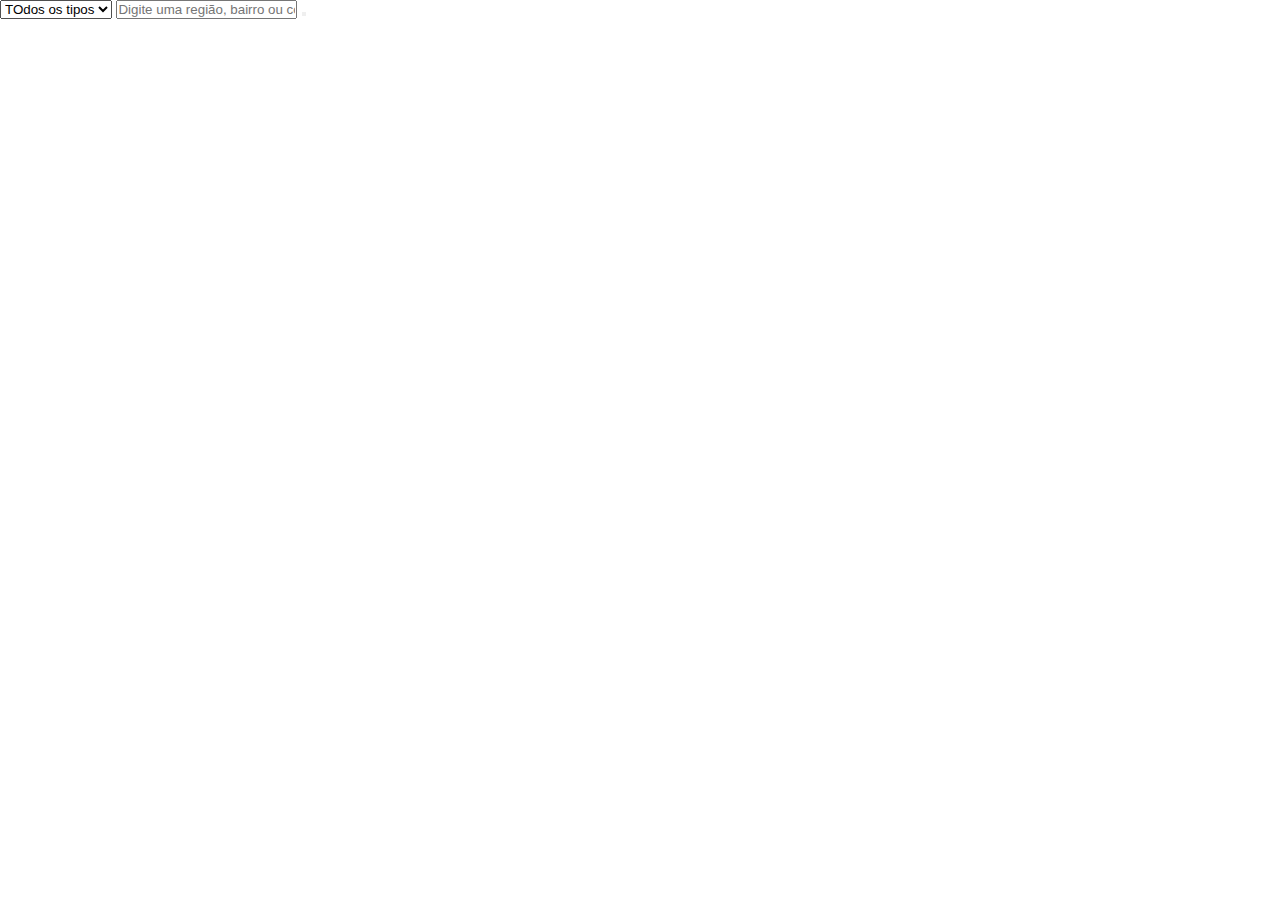
==== comofunciona.html @ b3851b36 "Iniciado html e css da página inicial" ====
<!DOCTYPE html>
<html lang="en">
<head>
    <meta charset="UTF-8">
    <meta http-equiv="X-UA-Compatible" content="IE=edge">
    <meta name="viewport" content="width=device-width, initial-scale=1.0">
    <link rel="stylesheet" type="text/css" href="style.css"/>
    <title>F4Life</title>
</head>
<body>

    <select class="tipo" name="select-tipo" default="teste" data-size="1">
        <option value="todos">TOdos os tipos</option>
        <option value="apartamento">Apartamento</option>
        <option value="todos">Kitnet</option>
        <option value="todos">Casa</option>
    </select>
    <label class="localizacao">
        <input class="busca-localizacao" type="text" placeholder="Digite uma região, bairro ou código do imóvel">
    </label>
    <button type="button"
</body>
</html>
---- style.css ----
*{
    padding: 0;
    margin: 0;
}
body{
    font-family: "Poppins", sans-serif;
    background-color: white;
}

/* CSS HEADER */
/* CSS MAIN HOME */

.wrapper-container{
    display: flex;
    justify-content: center;
    align-items: center;


}
.wrapper{
    display: flex;
    justify-content: center;
    align-items: center;
}
.card{
    border-radius: 5px;
    box-shadow: 7px 7px 13px 0px rgba(50, 50, 50, 0.22);
    margin: 20px;
    width: 200px;
    transition: all 0.3s ease-out;
}
.card:hover {
    transform: translateY(-5px);
    cursor: pointer;
}
.card h1{
    color: #132235;
    font-size: 14px;
    background-color: white;
}
.card p {
    color: #132235;
    font-size: 10px;
    background-color: white;
}
img{
    width: 100%;
}
.button-card{
    height: 200px;
    position: relative;
    text-align: center;

}
.button-card button{
    font-weight:600;
    margin: auto;
    display: block;
    color: #132235;
    border: 2px solid #132235;
    min-width: 48px;
    height: 48px;
    padding: 4px 16px;
    border-radius: 20px;
    text-transform: none;
    cursor: pointer;
}




/* CSS MAIN IMÓVEIS PARA ALUGAR */


/* CSS COMO FUNCIONA */


/* CSS SOBRE NÓS */


/* MAIN CONTATO */
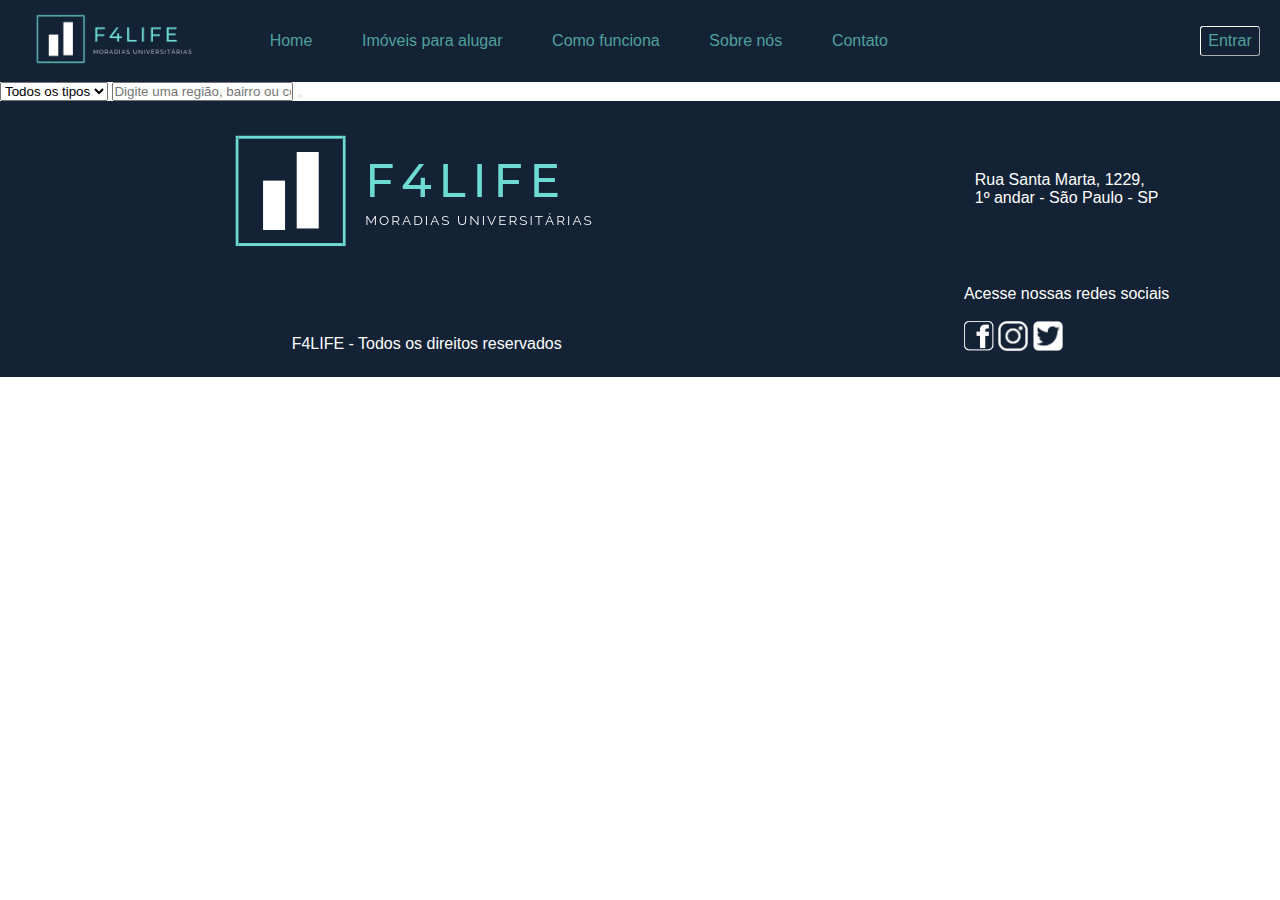
==== commit 3d8fb31c: "Adição header e footer em todas as páginas" ====
--- a/comofunciona.html
+++ b/comofunciona.html
@@ -8,9 +8,40 @@
     <title>F4Life</title>
 </head>
 <body>
+    <header>
+        <div class="links">
+            <div>
+                <a href=""><img src="imgs/f4life2.png" width = 200px alt="logo"></a>
+            </div>
+    
+            <div>
+                <a href="">Home</a>
+            </div>
+                
+            <div>
+                <a href="">Imóveis para alugar</a>
+            </div>
+                
+            <div>
+                <a href="">Como funciona</a>
+            </div>
+                
+            <div>
+                <a href="">Sobre nós</a>
+            </div>
+            
+            <div>
+                <a href="">Contato</a>
+            </div>   
+        </div>
 
+        <div class="botão-entrar">
+            <a href=""><button>Entrar</button></a>
+        </div>
+        
+        </header>
     <select class="tipo" name="select-tipo" default="teste" data-size="1">
-        <option value="todos">TOdos os tipos</option>
+        <option value="todos">Todos os tipos</option>
         <option value="apartamento">Apartamento</option>
         <option value="todos">Kitnet</option>
         <option value="todos">Casa</option>
@@ -18,6 +49,24 @@
     <label class="localizacao">
         <input class="busca-localizacao" type="text" placeholder="Digite uma região, bairro ou código do imóvel">
     </label>
-    <button type="button"
+    <button type="button"></button>
+    <footer>
+        <div class="logo">
+            <a href=""><img src="imgs/f4life2.png" alt="logoFooter"></a>
+        </div>
+        <div class="endereço">
+            <p>Rua Santa Marta, 1229, <br> 1º andar - São Paulo - SP</p>
+        </div>
+        <div class="direitos">
+            <p>F4LIFE - Todos os direitos reservados</p>
+        </div>
+        <div>
+            <p>Acesse nossas redes sociais</p>
+            <br>
+            <a href="https://pt-br.facebook.com/"><img src="imgs/facebook.png" width= 30px  alt="logoFacebook"></a>
+            <a href="https://www.instagram.com/"><img src="imgs/instagram.png" width= 30px alt="logoInstagram"></a>
+            <a href="https://twitter.com/"><img src="imgs/twitter.png" width= 30px alt="logoTwitter"></a>
+        </div>
+    </footer>
 </body>
 </html>
--- a/style.css
+++ b/style.css
@@ -2,26 +2,69 @@
     padding: 0;
     margin: 0;
 }
+
 body{
     font-family: "Poppins", sans-serif;
     background-color: white;
 }
 
 /* CSS HEADER */
+
+.links{
+    display: flex;
+    justify-content: space-between;
+    align-items: center;
+    width: 70%;
+}
+
+header{
+    background-color: #132235;
+    font-family: Impact, 'Arial Narrow Bold', sans-serif;
+    display: flex;
+    justify-content: space-between;
+    align-items: center;
+    padding: 0 20px;
+}
+
+a {
+    text-decoration: none;
+    color: #4fa19c;
+}
+
+a:hover{
+    color: #6ddad3;
+}
+
+.botão-entrar button{
+    background-color: #132235;
+    font-family: Impact, 'Arial Narrow Bold', sans-serif;
+    font-size: medium;
+    color: #4fa19c;
+    width: 60px;
+    height: 30px;
+    border-color: #ffffff;
+    border-width: 0.5px;
+    border-radius: 3px;
+}
+
+.botão-entrar button:hover{
+    color: #6ddad3;
+}
+
 /* CSS MAIN HOME */
 
 .wrapper-container{
     display: flex;
     justify-content: center;
     align-items: center;
+}
 
-
-}
 .wrapper{
     display: flex;
     justify-content: center;
     align-items: center;
 }
+
 .card{
     border-radius: 5px;
     box-shadow: 7px 7px 13px 0px rgba(50, 50, 50, 0.22);
@@ -29,29 +72,34 @@
     width: 200px;
     transition: all 0.3s ease-out;
 }
+
 .card:hover {
     transform: translateY(-5px);
     cursor: pointer;
 }
+
 .card h1{
     color: #132235;
     font-size: 14px;
     background-color: white;
 }
+
 .card p {
     color: #132235;
     font-size: 10px;
     background-color: white;
 }
-img{
+
+main img{
     width: 100%;
 }
+
 .button-card{
     height: 200px;
     position: relative;
     text-align: center;
+}
 
-}
 .button-card button{
     font-weight:600;
     margin: auto;
@@ -66,9 +114,6 @@
     cursor: pointer;
 }
 
-
-
-
 /* CSS MAIN IMÓVEIS PARA ALUGAR */
 
 
@@ -78,4 +123,25 @@
 /* CSS SOBRE NÓS */
 
 
-/* MAIN CONTATO */+/* MAIN CONTATO */
+
+/* CSS FOOTER */
+
+footer{
+    display: grid;
+    grid-template-columns: 2fr 1fr;
+    grid-template-rows: 2fr 1fr;
+    justify-items: center;
+    background-color: #132235;
+    font-family: "Montserrat",Helvetica,Arial,Verdana,sans-serif;
+    font-size: medium;
+    color: #ffffff;
+}
+
+.endereço{
+    padding-top: 70px;
+}
+
+.direitos{
+    padding-top: 50px;
+}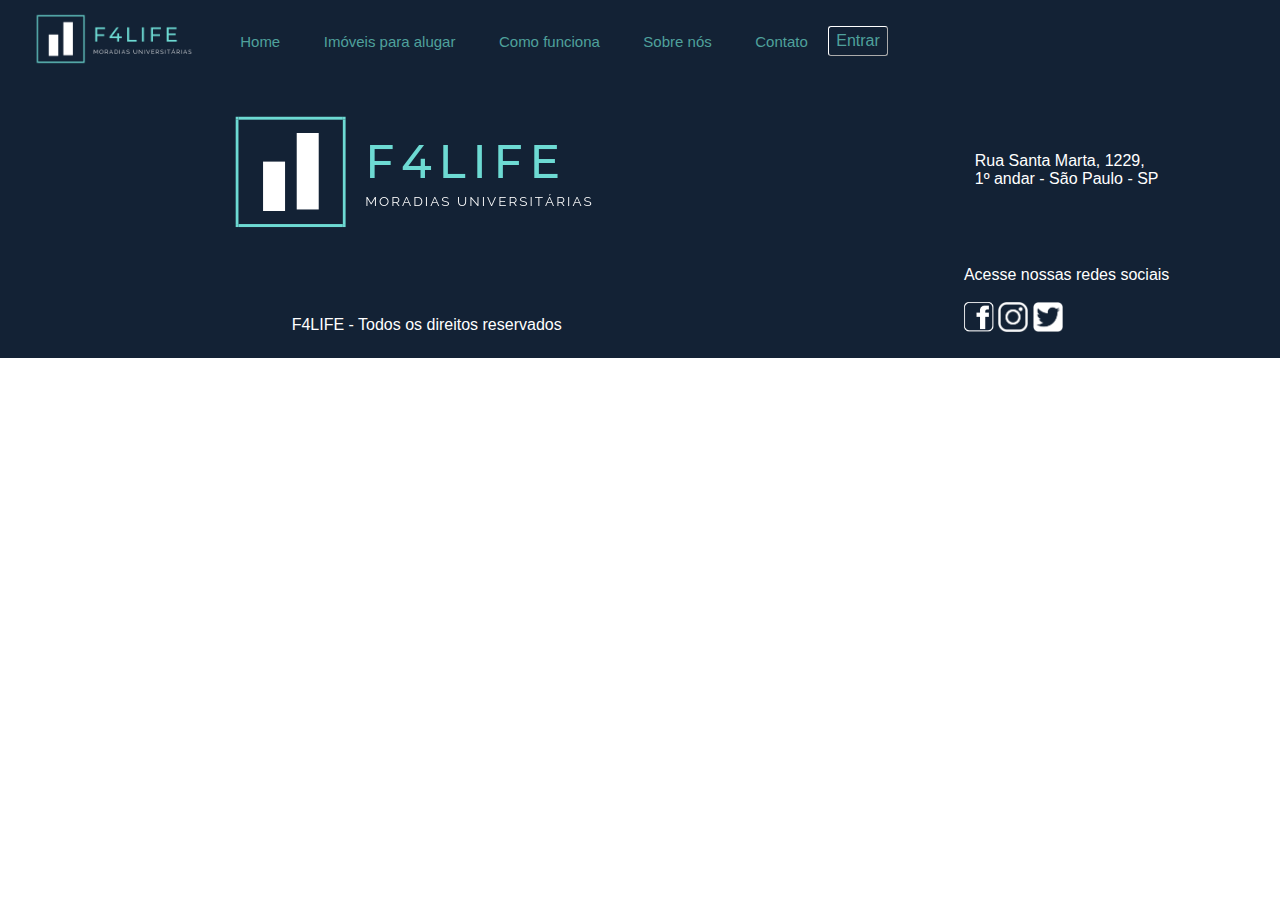
==== commit b9e0631b: "Merge pull request #4 from future4code/shirley-responsividade" ====
--- a/comofunciona.html
+++ b/comofunciona.html
@@ -11,45 +11,43 @@
     <header>
         <div class="links">
             <div>
-                <a href=""><img src="imgs/f4life2.png" width = 200px alt="logo"></a>
+                <a href=""><img src="imgs/f4life2.png" width=200px alt="logo"></a>
             </div>
+
+            <div class="menu">
+                <div class="item-menu">
+                    <a href="">Home</a>
+                </div>
+
+                <div class="item-menu">
+                    <a href="">Imóveis para alugar</a>
+                </div>
+
+                <div class="item-menu">
+                    <a href="">Como funciona</a>
+                </div>
+
+                <div class="item-menu">
+                    <a href="">Sobre nós</a>
+                </div>
+
+                <div class="item-menu">
+                    <a href="">Contato</a>
+                </div>
+            </div>
+
+            <div class="botão-entrar">
+                <a href=""><button>Entrar</button></a>
+            </div>
+        </div>
     
-            <div>
-                <a href="">Home</a>
-            </div>
-                
-            <div>
-                <a href="">Imóveis para alugar</a>
-            </div>
-                
-            <div>
-                <a href="">Como funciona</a>
-            </div>
-                
-            <div>
-                <a href="">Sobre nós</a>
-            </div>
-            
-            <div>
-                <a href="">Contato</a>
-            </div>   
-        </div>
+        
+    </header>
+    
+    <main class="main-como-funciona">
+        
+    </main>
 
-        <div class="botão-entrar">
-            <a href=""><button>Entrar</button></a>
-        </div>
-        
-        </header>
-    <select class="tipo" name="select-tipo" default="teste" data-size="1">
-        <option value="todos">Todos os tipos</option>
-        <option value="apartamento">Apartamento</option>
-        <option value="todos">Kitnet</option>
-        <option value="todos">Casa</option>
-    </select>
-    <label class="localizacao">
-        <input class="busca-localizacao" type="text" placeholder="Digite uma região, bairro ou código do imóvel">
-    </label>
-    <button type="button"></button>
     <footer>
         <div class="logo">
             <a href=""><img src="imgs/f4life2.png" alt="logoFooter"></a>
--- a/style.css
+++ b/style.css
@@ -9,6 +9,20 @@
 }
 
 /* CSS HEADER */
+
+.menu {
+    display: flex;
+    justify-content: space-between;
+    align-items: center;
+    width: 70%;
+    height: 50%;
+    flex-wrap: wrap;
+}
+
+.item-menu {
+    padding: 20px;
+    font-size: 15px;
+}
 
 .links{
     display: flex;
@@ -53,10 +67,124 @@
 
 /* CSS MAIN HOME */
 
+.busca{
+    display: flex;
+    flex-direction: column;
+    align-items: center;
+    justify-content: center;
+    padding: 70px; 
+    background-image: url(./imgs/Dormitorio4.jpg);
+    background-position: center;
+    background-repeat: no-repeat;
+    background-size: cover;
+}
+.busca-texto{
+    display: flex;
+    flex-direction: row;
+    align-items: center;
+    justify-content: center;
+    padding-top: 100px;
+    padding-bottom: 20px; 
+    color: white;
+}
+.busca-texto h1{
+    border-bottom: 1px solid white;
+    font-weight: 700;
+    text-shadow: 2px 2px 0 rgba(0,0,0,.15);
+}
+
+.busca-imoveis{
+    display: flex;
+    flex-direction: row;
+    align-items: center;
+    justify-content: center;
+    padding-bottom: 100px;  
+}
+.box-busca{
+    border: 2px solid #ccc;
+    border-radius: 4px;
+    color: #132235;
+    background-color: white;
+}
+
+.tipo{
+    padding: 20px;
+    margin-right: 16px;
+    background: #ddd;
+    font-size: 17px;
+    border: none;
+    cursor: pointer;
+    color: #132235;
+}
+.busca-imoveis select:hover {
+    background: rgb(170, 170, 170);
+}
+
+.busca-imoveis input[type=text]{
+    padding: 20px;
+    font-size: 17px;
+    border: none; 
+    color: #132235;
+}
+.busca-imoveis button {
+    padding: 20px;
+    margin-left: 16px;
+    background: #ddd;
+    font-size: 17px;
+    border: none;
+    cursor: pointer;
+    color: #132235;
+}
+.busca-imoveis button:hover {
+    background: rgb(170, 170, 170);
+}
+
+
+.texto-box{
+    background-attachment: scroll;
+    background-clip: border-box;
+    background-color: rgb(247, 245, 245);
+    background-image: none;
+    background-origin: padding-box;
+    background-position: 0 0;
+    background-repeat: repeat;
+    background-size: auto;
+    border-radius: 7px;
+    box-shadow: rgba(0, 0, 0, .1) 0 1px 2px 0;
+    box-sizing: border-box;
+    color: #333;
+    font-family: "CerebriSans-Regular","Roboto",sans-serif;
+    margin: 3em 10% 0;
+    padding: 40px;
+    text-align: center;
+    transition: all 350ms;   
+}
+.texto-box:hover {
+    box-shadow: rgba(56,60,67,.07) 0 0 0 1px,rgba(56,60,67,.15) 0 8px 14px 1px;
+}
+.texto-box1 {
+    color: #132235;
+    font-family: "CerebriSans-Bold","Roboto",sans-serif;
+    font-size: 2.5em;
+    font-weight: 400;
+    padding-bottom: 10px;
+    text-align: center;
+}
+
+.texto-box2{
+    color: #666;
+    font-family: "CerebriSans-Regular","Roboto",sans-serif;
+    padding-bottom: 10px;
+    text-align: center;
+}
+
+
 .wrapper-container{
     display: flex;
     justify-content: center;
     align-items: center;
+    padding-top: 100px;
+    padding-bottom: 50px;
 }
 
 .wrapper{
@@ -67,6 +195,7 @@
 
 .card{
     border-radius: 5px;
+    border: 1px solid #ccc;
     box-shadow: 7px 7px 13px 0px rgba(50, 50, 50, 0.22);
     margin: 20px;
     width: 200px;
@@ -98,21 +227,78 @@
     height: 200px;
     position: relative;
     text-align: center;
+    padding-bottom: 50px;
+
 }
 
 .button-card button{
-    font-weight:600;
-    margin: auto;
-    display: block;
-    color: #132235;
-    border: 2px solid #132235;
-    min-width: 48px;
+    align-items: center;
+    appearance: none;
+    background-color: #fff;
+    border-radius: 24px;
+    border-style: none;
+    box-shadow: rgba(0, 0, 0, .2) 0 3px 5px -1px,rgba(0, 0, 0, .14) 0 6px 10px 0,rgba(0, 0, 0, .12) 0 1px 18px 0;
+    box-sizing: border-box;
+    color: #132235;
+    cursor: pointer;
+    display: inline-flex;
+    fill: currentcolor;
+    font-family: "Google Sans",Roboto,Arial,sans-serif;
+    font-size: 14px;
+    font-weight: 500;
     height: 48px;
-    padding: 4px 16px;
-    border-radius: 20px;
+    justify-content: center;
+    letter-spacing: .25px;
+    line-height: normal;
+    max-width: 100%;
+    overflow: visible;
+    padding: 2px 24px;
+    position: relative;
+    text-align: center;
     text-transform: none;
-    cursor: pointer;
-}
+    transition: box-shadow 280ms cubic-bezier(.4, 0, .2, 1),opacity 15ms linear 30ms,transform 270ms cubic-bezier(0, 0, .2, 1) 0ms;
+    user-select: none;
+    -webkit-user-select: none;
+    touch-action: manipulation;
+    width: auto;
+    will-change: transform,opacity;
+    z-index: 0;
+}
+.button-card button:hover{
+    background: #F6F9FE;
+    color: #1467d3;
+}
+.button-card button:hover:active{
+    box-shadow: 0 4px 4px 0 rgb(60 64 67 / 30%), 0 8px 12px 6px rgb(60 64 67 / 15%);
+    outline: none;
+}
+
+.button-card button:focus {
+    outline: none;
+    border: 2px solid mediumturquoise;
+}
+
+/* CSS MAIN IMÓVEIS PARA ALUGAR */
+
+.container-imoveis{
+    display: flex;
+    flex-direction: row;
+    width: 100vw;
+    height: 100vh;
+    
+}
+.seletor-container{
+    flex-grow: 0.5;
+    justify-content: center;
+    align-items: center;
+    text-align: center;
+}
+
+.all{
+    flex-grow: 2;
+}
+
+
 
 /* CSS MAIN IMÓVEIS PARA ALUGAR */
 
@@ -144,4 +330,75 @@
 
 .direitos{
     padding-top: 50px;
-}+}
+
+ @media screen and (min-device-width :320px) and (max-device-width : 480px) {
+     .links {
+         display: flex;
+         flex-direction: column;
+         justify-content: center;
+         margin: auto;
+     }
+
+     body {
+        width: 100%;
+     }
+
+     .menu {
+        display: flex;
+        flex-direction: row;
+        width: 100%;
+        margin: 0%;
+     }
+    .tipo {
+        width: 100%;
+    }
+
+    .localizacao {
+        width: 100%;
+        text-align: center;
+    }
+
+    .botao-buscar {
+      padding: 30px;  
+      width: 100%;
+      font-size: 20px;
+    }
+
+    .busca {
+        display: flex;
+        flex-direction: column;
+        
+        
+        margin: 0%;
+    }
+
+    .wrapper {
+        display: flex;
+        flex-direction: column;
+    }
+
+    .main-como-funciona {
+        height: 200vh;
+        width: 100%;
+        margin: 0%;
+    }
+
+
+
+
+
+ }
+     /*  {
+         max-width: 480px;
+         font-size: 1.0em;
+         background: blueviolet;
+     }
+       
+     menu { 
+        background-color:chartreuse;
+        padding: 0 20px;
+        
+             }
+     
+  */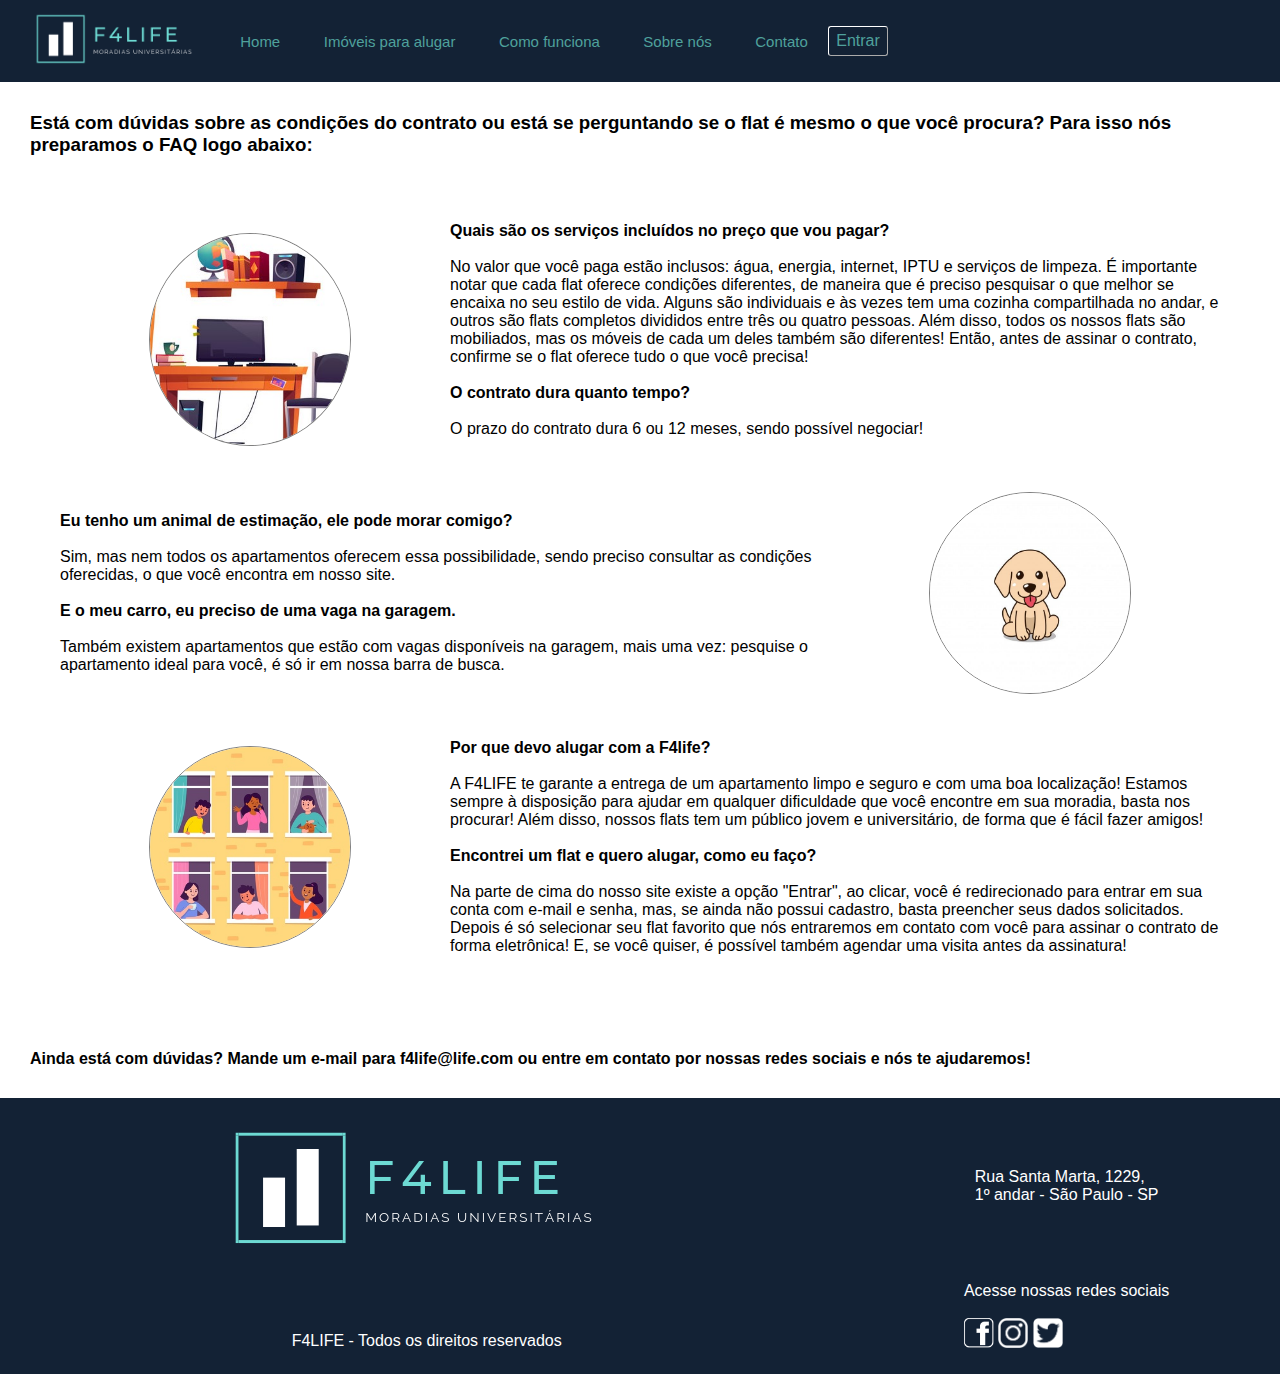
==== commit e45131f4: "Adição de links no header" ====
--- a/comofunciona.html
+++ b/comofunciona.html
@@ -11,28 +11,28 @@
     <header>
         <div class="links">
             <div>
-                <a href=""><img src="imgs/f4life2.png" width=200px alt="logo"></a>
+                <a href="index.html"><img src="imgs/f4life2.png" width=200px alt="logo"></a>
             </div>
 
             <div class="menu">
                 <div class="item-menu">
-                    <a href="">Home</a>
+                    <a href="index.html">Home</a>
                 </div>
 
                 <div class="item-menu">
-                    <a href="">Imóveis para alugar</a>
+                    <a href="produtos.html">Imóveis para alugar</a>
                 </div>
 
                 <div class="item-menu">
-                    <a href="">Como funciona</a>
+                    <a href="comofunciona.html">Como funciona</a>
                 </div>
 
                 <div class="item-menu">
-                    <a href="">Sobre nós</a>
+                    <a href="sobre.html">Sobre nós</a>
                 </div>
 
                 <div class="item-menu">
-                    <a href="">Contato</a>
+                    <a href="contato.html">Contato</a>
                 </div>
             </div>
 
@@ -40,13 +40,50 @@
                 <a href=""><button>Entrar</button></a>
             </div>
         </div>
-    
-        
     </header>
     
-    <main class="main-como-funciona">
-        
-    </main>
+    <nav class="comoFunciona">
+            <h3>Está com dúvidas sobre as condições do contrato ou está se perguntando se o flat é mesmo o que você procura?
+                Para isso nós preparamos o FAQ logo abaixo:</h3><br><br>
+            
+            <div class="imagemEtexto">
+
+            <img src="imgs/Dormitorio3.2.jpg" alt="imagem1">
+            
+            <div class="perguntas1"><h4>Quais são os serviços incluídos no preço que vou pagar?</h4><br>
+            <p>No valor que você paga estão inclusos: água, energia, internet, IPTU e serviços de limpeza.
+                É importante notar que cada flat oferece condições diferentes, de maneira que é preciso pesquisar o que melhor se encaixa no seu estilo de vida.
+                Alguns são individuais e às vezes tem uma cozinha compartilhada no andar, e outros são flats completos divididos entre três ou quatro 
+                pessoas. Além disso, todos os nossos flats são mobiliados, mas os móveis de cada um deles também são diferentes! Então, antes de assinar o contrato,
+                confirme se o flat oferece tudo o que você precisa!</p><br>
+
+            <h4>O contrato dura quanto tempo?</h4><br>
+            <p>O prazo do contrato dura 6 ou 12 meses, sendo possível negociar!</p><br></div>
+            
+            <div class="perguntas2"><h4>Eu tenho um animal de estimação, ele pode morar comigo?</h4><br>
+            <p>Sim, mas nem todos os apartamentos oferecem essa possibilidade, sendo preciso consultar as condições oferecidas, o que você encontra
+                em nosso site.</p><br>
+
+            <h4>E o meu carro, eu preciso de uma vaga na garagem.</h4><br>
+            <p>Também existem apartamentos que  estão com vagas disponíveis na garagem, mais uma vez: pesquise o apartamento ideal para você, é só ir 
+                em nossa barra de busca.</p></div>
+
+            <img src="imgs/cachorro.jpg" alt="imagem2">
+
+            <img src="imgs/vizinhos.jpg" alt="imagem3">
+
+            <div class="perguntas3"><h4>Por que devo alugar com a F4life?</h4><br>
+            <p>A F4LIFE te garante a entrega de um apartamento limpo e seguro e com uma boa localização! Estamos sempre à disposição para ajudar 
+                em qualquer dificuldade que você encontre em sua moradia, basta nos procurar! Além disso, nossos flats tem um público 
+                jovem e universitário, de forma que é fácil fazer amigos!</p><br>
+
+            <h4>Encontrei um flat e quero alugar, como eu faço?</h4><br>
+            <p>Na parte de cima do nosso site existe a opção "Entrar", ao clicar, você é redirecionado para entrar em sua conta com e-mail e senha, mas, se ainda
+                não possui cadastro, basta preencher seus dados solicitados. Depois é só selecionar seu flat favorito que nós entraremos em contato com você
+                para assinar o contrato de forma eletrônica! E, se você quiser, é possível também agendar uma visita antes da assinatura!</p></div><br><br>
+            </div>
+            <div><h4>Ainda está com dúvidas? Mande um e-mail para f4life@life.com ou entre em contato por nossas redes sociais e nós te ajudaremos!</h4></div>
+    </nav>
 
     <footer>
         <div class="logo">
--- a/style.css
+++ b/style.css
@@ -305,6 +305,41 @@
 
 /* CSS COMO FUNCIONA */
 
+.comoFunciona{
+    background-color: #ffffff;
+    padding: 30px;
+    font-family: "CerebriSans-Bold","Roboto",sans-serif;
+}  
+
+.comoFunciona .imagemEtexto{
+    background-color: #ffffff;
+    padding: 30px;
+    display: grid;
+    grid-template-rows: 1fr 1fr 1fr;
+    grid-template-columns: 1fr 1fr 1fr;
+    row-gap: 20px;
+    column-gap: 10px;
+    justify-items: center;
+    align-items: center;
+}  
+
+.comoFunciona .perguntas1{
+    grid-column: 2/ span 2;
+}
+
+.comoFunciona .perguntas2{
+    grid-column: 1/ span 2;
+}
+
+.comoFunciona .perguntas3{
+    grid-column: 2/ span 2;
+}
+
+.comoFunciona img{
+    width: 200px; 
+    border-radius: 50%;
+    border: solid grey 0.5px;
+}
 
 /* CSS SOBRE NÓS */
 
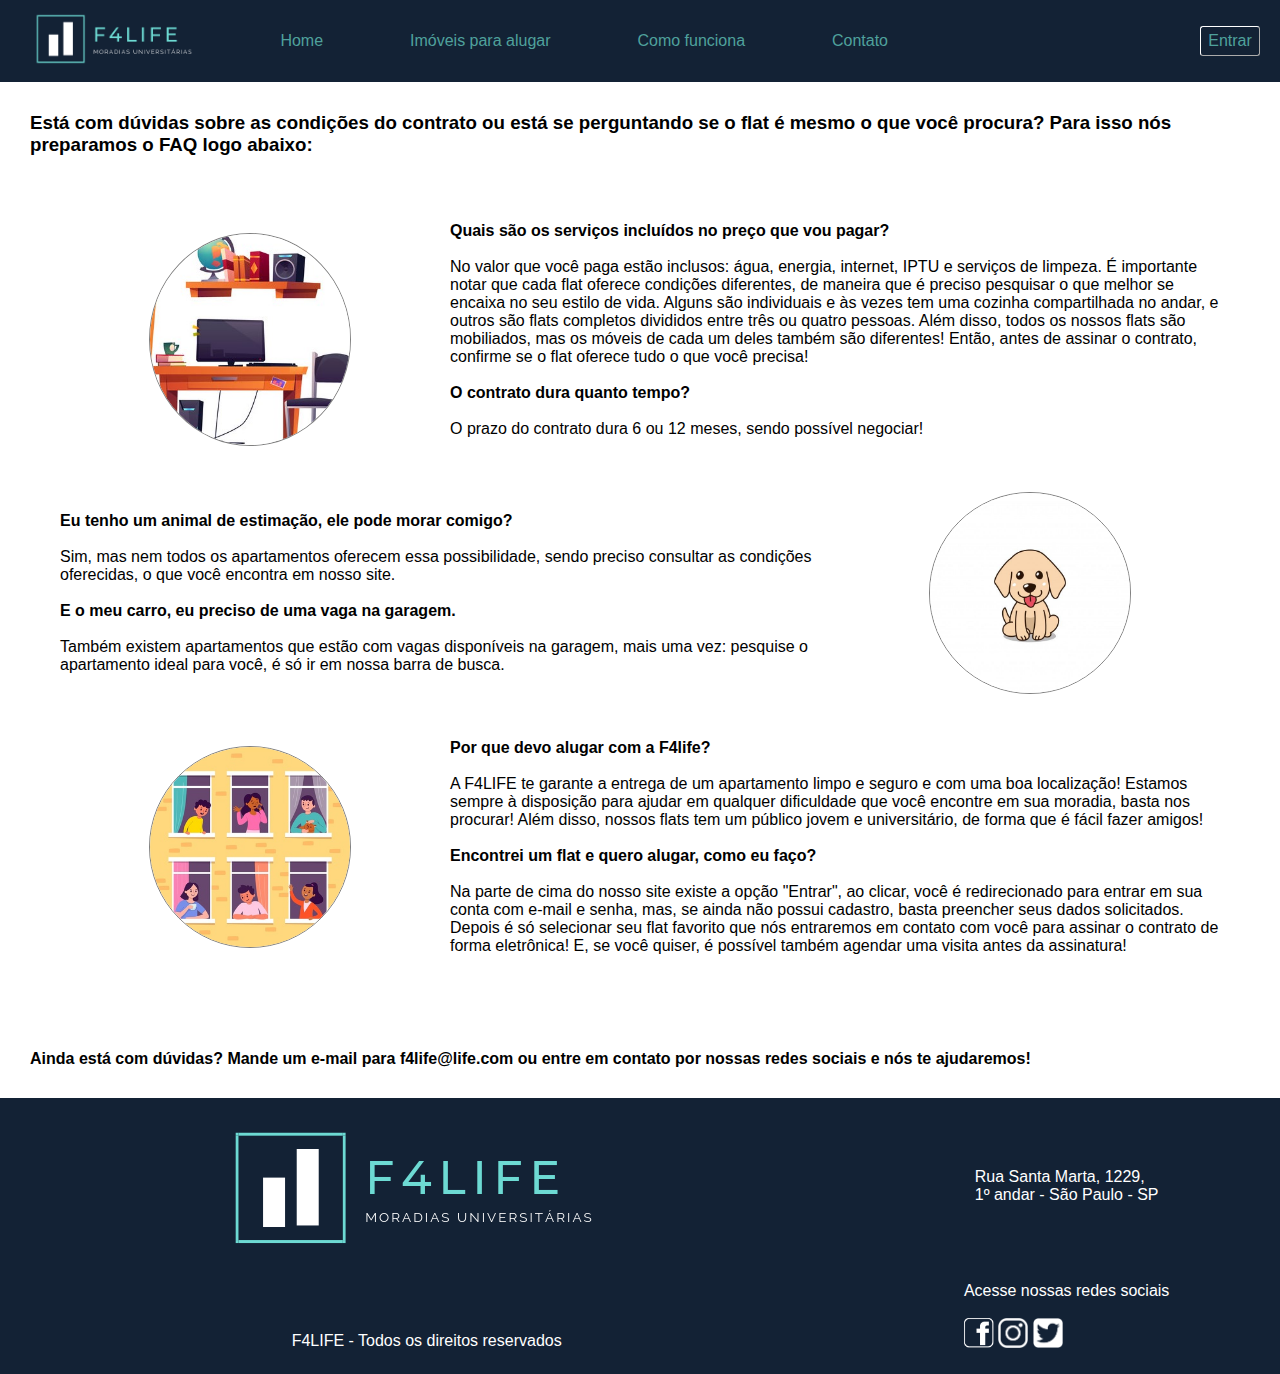
==== commit 201796ed: "Rebase" ====
--- a/comofunciona.html
+++ b/comofunciona.html
@@ -9,40 +9,40 @@
 </head>
 <body>
     <header>
-        <div class="links">
-            <div>
-                <a href="index.html"><img src="imgs/f4life2.png" width=200px alt="logo"></a>
+        <div class="links">         
+            
+            <div class="menu-logo">
+                <a href="index.html"><img src="imgs/f4life2.png" width = 200px alt="logo"></a>
             </div>
 
-            <div class="menu">
-                <div class="item-menu">
+            <div class="menu-home">
+    
+                <div class="menu-aba">
                     <a href="index.html">Home</a>
                 </div>
-
-                <div class="item-menu">
+                    
+                <div class="menu-aba">
                     <a href="produtos.html">Imóveis para alugar</a>
                 </div>
-
-                <div class="item-menu">
+                    
+                <div class="menu-aba">
                     <a href="comofunciona.html">Como funciona</a>
                 </div>
+                    
+                <div class="menu-aba">
+                    <a href="contato.html">Contato</a>
+                </div>  
+            
+            </div>
+        </div>
 
-                <div class="item-menu">
-                    <a href="sobre.html">Sobre nós</a>
-                </div>
-
-                <div class="item-menu">
-                    <a href="contato.html">Contato</a>
-                </div>
-            </div>
-
-            <div class="botão-entrar">
-                <a href=""><button>Entrar</button></a>
-            </div>
+        <div class="botão-entrar">
+            <button class="teste">Entrar</button>
         </div>
     </header>
     
-    <nav class="comoFunciona">
+    <main>
+        <nav class="comoFunciona">
             <h3>Está com dúvidas sobre as condições do contrato ou está se perguntando se o flat é mesmo o que você procura?
                 Para isso nós preparamos o FAQ logo abaixo:</h3><br><br>
             
@@ -85,6 +85,9 @@
             <div><h4>Ainda está com dúvidas? Mande um e-mail para f4life@life.com ou entre em contato por nossas redes sociais e nós te ajudaremos!</h4></div>
     </nav>
 
+        
+    </main>
+
     <footer>
         <div class="logo">
             <a href=""><img src="imgs/f4life2.png" alt="logoFooter"></a>
@@ -98,9 +101,11 @@
         <div>
             <p>Acesse nossas redes sociais</p>
             <br>
-            <a href="https://pt-br.facebook.com/"><img src="imgs/facebook.png" width= 30px  alt="logoFacebook"></a>
-            <a href="https://www.instagram.com/"><img src="imgs/instagram.png" width= 30px alt="logoInstagram"></a>
-            <a href="https://twitter.com/"><img src="imgs/twitter.png" width= 30px alt="logoTwitter"></a>
+            <div class="footer-img">
+                <a href="https://pt-br.facebook.com/"><img src="imgs/facebook.png" width= 30px  alt="logoFacebook"></a>
+                <a href="https://www.instagram.com/"><img src="imgs/instagram.png" width= 30px alt="logoInstagram"></a>
+                <a href="https://twitter.com/"><img src="imgs/twitter.png" width= 30px alt="logoTwitter"></a>
+            </div>
         </div>
     </footer>
 </body>
--- a/style.css
+++ b/style.css
@@ -25,6 +25,13 @@
 }
 
 .links{
+    display: flex;
+    justify-content: space-between;
+    align-items: center;
+    width: 70%;
+}
+
+.menu-home{
     display: flex;
     justify-content: space-between;
     align-items: center;
@@ -73,22 +80,24 @@
     align-items: center;
     justify-content: center;
     padding: 70px; 
-    background-image: url(./imgs/Dormitorio4.jpg);
+    background-image: url(./imgs/dormitorio4.jpg);
     background-position: center;
     background-repeat: no-repeat;
     background-size: cover;
 }
+
 .busca-texto{
     display: flex;
     flex-direction: row;
     align-items: center;
     justify-content: center;
+    text-align: center;
     padding-top: 100px;
     padding-bottom: 20px; 
     color: white;
 }
+
 .busca-texto h1{
-    border-bottom: 1px solid white;
     font-weight: 700;
     text-shadow: 2px 2px 0 rgba(0,0,0,.15);
 }
@@ -126,6 +135,7 @@
     border: none; 
     color: #132235;
 }
+
 .busca-imoveis button {
     padding: 20px;
     margin-left: 16px;
@@ -181,6 +191,7 @@
 
 .wrapper-container{
     display: flex;
+
     justify-content: center;
     align-items: center;
     padding-top: 100px;
@@ -189,6 +200,7 @@
 
 .wrapper{
     display: flex;
+    flex-direction: row;
     justify-content: center;
     align-items: center;
 }
@@ -204,12 +216,19 @@
 
 .card:hover {
     transform: translateY(-5px);
-    cursor: pointer;
+
+}
+
+.info{
+    padding: 5px;
+    height: 80px;
+    text-align: left;
 }
 
 .card h1{
     color: #132235;
-    font-size: 14px;
+    font-size: 9px;
+    font-weight: bold;
     background-color: white;
 }
 
@@ -217,6 +236,7 @@
     color: #132235;
     font-size: 10px;
     background-color: white;
+    padding-bottom: 2px;
 }
 
 main img{
@@ -243,7 +263,7 @@
     cursor: pointer;
     display: inline-flex;
     fill: currentcolor;
-    font-family: "Google Sans",Roboto,Arial,sans-serif;
+    font-family: "Google Sans","Roboto",Arial,sans-serif;
     font-size: 14px;
     font-weight: 500;
     height: 48px;
@@ -283,25 +303,142 @@
 .container-imoveis{
     display: flex;
     flex-direction: row;
-    width: 100vw;
+    width: 100%;
+    height: 100%;
+    
+}
+.seletor-container{
+    flex-grow: 1;
+    justify-content: center;
+    align-items: center;
+    text-align: center;
+    background-color: rgb(202, 202, 202);
+    margin-left: 20px;
+    margin-top: 20px;
     height: 100vh;
+
+}
+
+.seletor-titulo{
+    padding-top: 5px;
+    font-size: large;
+}
+
+.seletor-bairro{
+    padding-top: 20px;
+}
+
+.seletor-bairro-placeholder{
+    padding-top: 5px;
+}
+
+.seletor-tipo{
+    padding-top: 20px;
+}
+
+.seletor-aluguel{
+    padding-top: 20px;
+}
+.seletor-aluguel-minimo{
+    padding-top: 5px;
+    padding-bottom: 5px;
+}
+
+.seletor-botao{
+    padding: 20px;
     
 }
-.seletor-container{
-    flex-grow: 0.5;
-    justify-content: center;
-    align-items: center;
-    text-align: center;
-}
-
-.all{
+
+.card-container-imoveis{
     flex-grow: 2;
 }
 
-
-
-/* CSS MAIN IMÓVEIS PARA ALUGAR */
-
+.card-imoveis{
+    display: flex;
+    flex-direction: row;
+    border-radius: 5px;
+    border: 1px solid #ccc;
+    margin: 20px;
+    width: 60vw;
+    transition: all 0.3s ease-out;
+    height: 200px;
+    cursor: pointer;
+}
+
+.card-imoveis:hover {
+    box-shadow: 7px 7px 13px 0px rgba(50, 50, 50, 0.22);
+    transform: translateY(-5px);
+}
+
+
+.card-imoveis img{
+    width: 300px;
+}
+
+.card-imoveis-info{
+    align-items: center;
+    justify-content: center;
+    text-align: left;
+    padding: 20px;    
+    font-family: "CerebriSans-Regular","Roboto",sans-serif;
+    color: #132235
+}
+
+.card-imoveis-info h4{
+    padding-bottom: 10px;
+}
+
+.card-imoveis-info p{
+    font-size: small;
+    padding-bottom: 30px;
+}
+
+.card-imoveis-titulo-h3{
+    text-align: left;
+    padding-left: 20px;
+    padding-top: 20px;
+    color: #132235;
+    font-family: "CerebriSans-Regular","Roboto",sans-serif;
+    justify-content: center;
+    align-items: center;
+}
+
+.card-imoveis-titulo-p{
+    text-align: left;
+    padding-left: 20px;
+    padding-top: 10px;
+    font-family: "CerebriSans-Regular","Roboto",sans-serif;
+    justify-content: center;
+    align-items: center;
+    color: dimgray;
+    font-size: small;
+}
+
+.card-imoveis img{
+    width: 300px;
+}
+
+
+.card-imoveis-titulo-h3{
+    text-align: left;
+    padding-left: 20px;
+    padding-top: 20px;
+    color: #132235;
+    font-family: "CerebriSans-Regular","Roboto",sans-serif;
+    justify-content: center;
+    align-items: center;
+}
+
+.card-imoveis-titulo-p{
+    text-align: left;
+    padding-left: 20px;
+    padding-top: 10px;
+    font-family: "CerebriSans-Regular","Roboto",sans-serif;
+    justify-content: center;
+    align-items: center;
+    color: dimgray;
+    font-size: small;
+}
 
 /* CSS COMO FUNCIONA */
 
@@ -341,10 +478,87 @@
     border: solid grey 0.5px;
 }
 
-/* CSS SOBRE NÓS */
+.comoFunciona{
+    background-color: #ffffff;
+    padding: 30px;
+    font-family: "CerebriSans-Bold","Roboto",sans-serif;
+}  
+
+.comoFunciona .imagemEtexto{
+    background-color: #ffffff;
+    padding: 30px;
+    display: grid;
+    grid-template-rows: 1fr 1fr 1fr;
+    grid-template-columns: 1fr 1fr 1fr;
+    row-gap: 20px;
+    column-gap: 10px;
+    justify-items: center;
+    align-items: center;
+}  
+
+.comoFunciona .perguntas1{
+    grid-column: 2/ span 2;
+}
+
+.comoFunciona .perguntas2{
+    grid-column: 1/ span 2;
+}
+
+.comoFunciona .perguntas3{
+    grid-column: 2/ span 2;
+}
+
+.comoFunciona img{
+    width: 200px; 
+    border-radius: 50%;
+    border: solid grey 0.5px;
+}
 
 
 /* MAIN CONTATO */
+
+.container{
+    padding-top: 20px;
+    padding-bottom: 20px;
+    
+}
+
+.content{
+    display: flex;
+    justify-content: center;
+    font-family: "CerebriSans-Regular","Roboto",sans-serif;
+
+}
+
+.contato{
+    width: 100%;
+    max-width: 500px;
+    
+}
+
+.contato h3{
+    text-align: center;
+    color: #132235;
+}
+
+.form{
+    display: flex;
+    flex-direction: column;
+}
+
+.field{
+    padding: 10px;
+    margin-bottom: 15px;
+    border: 1px solid #DDD;
+    border-radius: 5px;
+    font-family: "CerebriSans-Regular","Roboto",sans-serif;
+    font-size: 16px;
+    color: #132235;
+}
+.textarea{
+    height: 150px;
+    color: #132235;
+}
 
 /* CSS FOOTER */
 
@@ -367,73 +581,129 @@
     padding-top: 50px;
 }
 
- @media screen and (min-device-width :320px) and (max-device-width : 480px) {
-     .links {
-         display: flex;
-         flex-direction: column;
-         justify-content: center;
-         margin: auto;
-     }
-
-     body {
+/* Responsividade */
+
+@media (max-width: 800px) {
+    .links{
+        display: flex;
+        flex-direction: column;
         width: 100%;
-     }
-
-     .menu {
-        display: flex;
-        flex-direction: row;
+    }
+    .menu-logo img{
+        height: 4em; 
+        width: 10em;  
+        align-items: center; 
+    }
+    .menu-home{
+        flex-direction: column;
         width: 100%;
-        margin: 0%;
-     }
-    .tipo {
+        height: 100%;
+
+    }
+    .menu-aba{
+        padding: 10px;
+    }
+    .teste{
+        display: none;
+    }
+
+    .busca-imoveis{
+        display: flex;
+        flex-direction: column;
+        align-items: center;
+        justify-content: center;
+    }
+
+    .tipo{
         width: 100%;
     }
-
-    .localizacao {
+    
+    .teste2{
+        width: 20rem;    
+    }
+
+    .wrapper-container{
+        display: flex;
+        flex-direction: column;
+    }
+
+    .wrapper{
+        display: flex;
+        flex-direction: column;
+    }
+
+
+
+
+    .container-imoveis{
+
+        display: flex;
+        flex-direction: column;
+    }
+
+    .seletor-container{
+        align-items: center;
+        justify-content: center;
+        display: flex;
+        flex-direction: column;
+        width: 90vw;
+        height: 50vh;
+    }
+    .card-container-imoveis{
+        display: flex;
+        flex-direction: column;
+    }
+
+    .cards-container{
+        display: flex;
+        flex-direction: column;
+    }
+    .card-imoveis{
+        width: 100vw;
+        height: auto;
+    }
+    .card-imoveis-info{
+        display: flex;
+        flex-direction: column;
+        text-align: left;
+        padding: 2px;
+        font-size: smaller;
+    }
+    .card-imoveis-titulo-p{
+        padding-bottom: 5px;
+        text-align: left;
+    }
+    
+    .comoFunciona{
+        display: flex;
+        flex-direction: column;
+        justify-content: center;
+        align-items: center;
+    }
+    .imagemEtexto{
+        display: flex;
+        flex-direction: column;
+        justify-content: center;
+        align-items: center;
+    }
+
+
+
+    footer{
+        display: flex;
+        flex-direction: column;
+        align-items: center;
+        justify-content: center;
         width: 100%;
-        text-align: center;
-    }
-
-    .botao-buscar {
-      padding: 30px;  
-      width: 100%;
-      font-size: 20px;
-    }
-
-    .busca {
-        display: flex;
-        flex-direction: column;
-        
-        
-        margin: 0%;
-    }
-
-    .wrapper {
-        display: flex;
-        flex-direction: column;
-    }
-
-    .main-como-funciona {
-        height: 200vh;
-        width: 100%;
-        margin: 0%;
-    }
-
-
-
-
-
- }
-     /*  {
-         max-width: 480px;
-         font-size: 1.0em;
-         background: blueviolet;
-     }
-       
-     menu { 
-        background-color:chartreuse;
-        padding: 0 20px;
-        
-             }
-     
-  */+    }
+    
+    .direitos{
+        margin-bottom: 50px;
+    }
+
+    .footer-img {
+        display: flex;
+        justify-content: space-evenly;
+    }
+
+}
